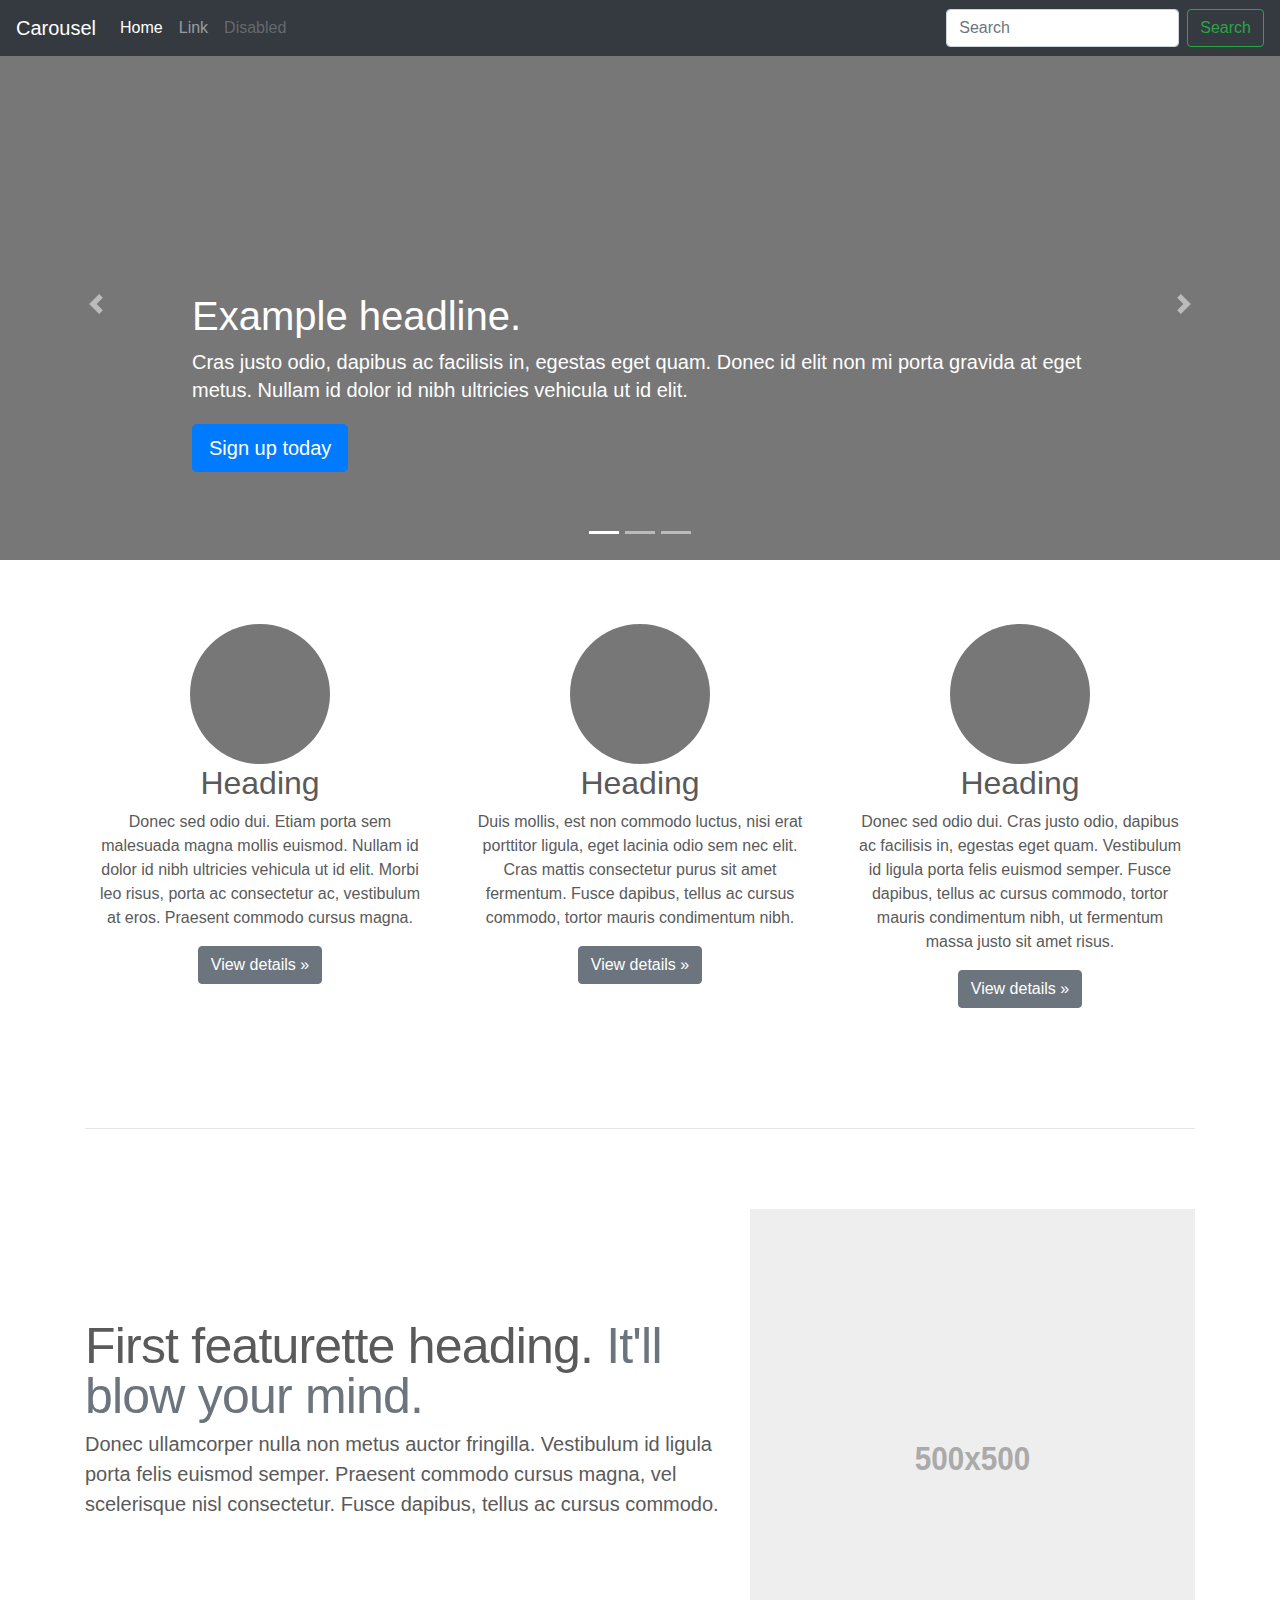
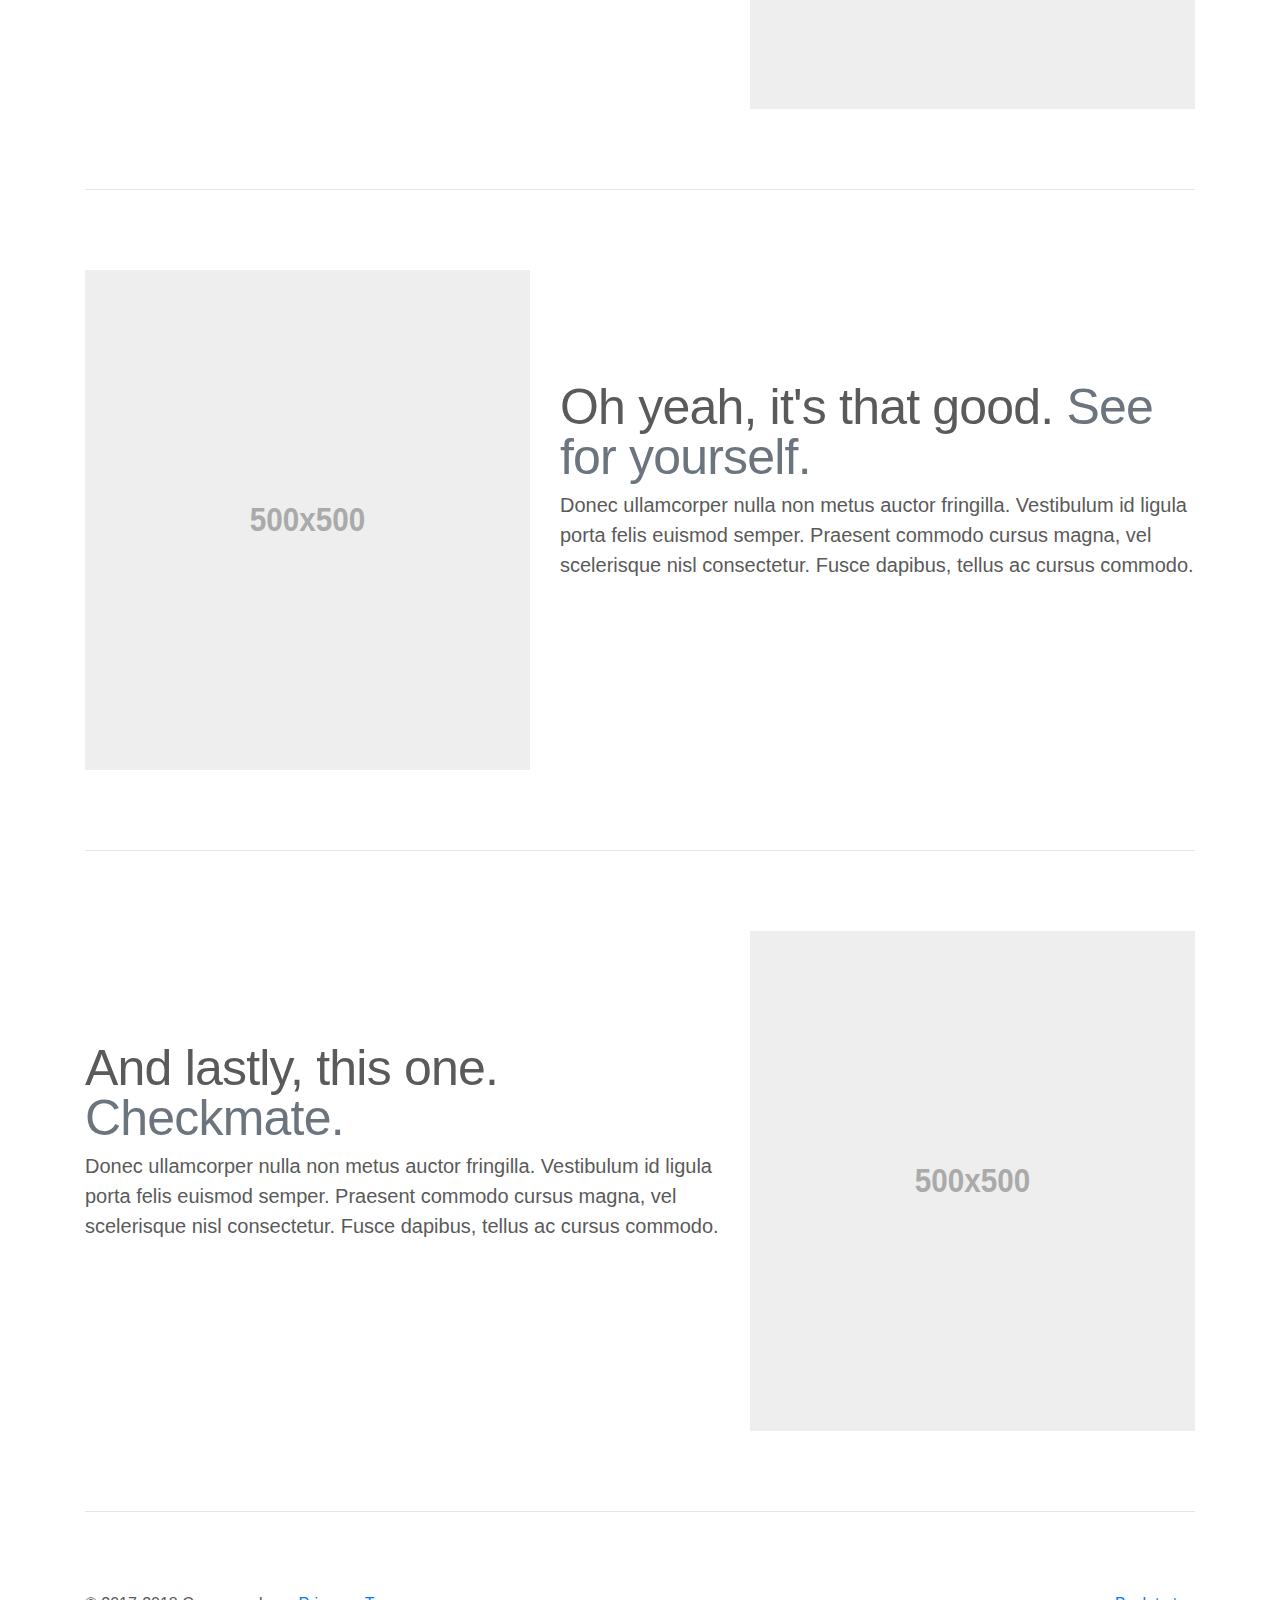
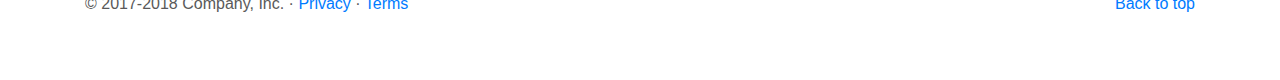
==== index.html @ 2c56ed6a "First commit" ====
<!doctype html>
<html lang="en">
  <head>
    <meta charset="utf-8">
    <meta name="viewport" content="width=device-width, initial-scale=1, shrink-to-fit=no">
    <meta name="description" content="">
    <meta name="author" content="">
    <link rel="icon" href="favicon.ico">

    <title>Carousel Template for Bootstrap</title>

    <!-- Bootstrap core CSS -->
    <link href="dist/css/bootstrap.min.css" rel="stylesheet">

    <!-- Custom styles for this template -->
    <link href="carousel.css" rel="stylesheet">
  </head>
  <body>

    <header>
      <nav class="navbar navbar-expand-md navbar-dark fixed-top bg-dark">
        <a class="navbar-brand" href="#">Carousel</a>
        <button class="navbar-toggler" type="button" data-toggle="collapse" data-target="#navbarCollapse" aria-controls="navbarCollapse" aria-expanded="false" aria-label="Toggle navigation">
          <span class="navbar-toggler-icon"></span>
        </button>
        <div class="collapse navbar-collapse" id="navbarCollapse">
          <ul class="navbar-nav mr-auto">
            <li class="nav-item active">
              <a class="nav-link" href="#">Home <span class="sr-only">(current)</span></a>
            </li>
            <li class="nav-item">
              <a class="nav-link" href="#">Link</a>
            </li>
            <li class="nav-item">
              <a class="nav-link disabled" href="#">Disabled</a>
            </li>
          </ul>
          <form class="form-inline mt-2 mt-md-0">
            <input class="form-control mr-sm-2" type="text" placeholder="Search" aria-label="Search">
            <button class="btn btn-outline-success my-2 my-sm-0" type="submit">Search</button>
          </form>
        </div>
      </nav>
    </header>

    <main role="main">

      <div id="myCarousel" class="carousel slide" data-ride="carousel">
        <ol class="carousel-indicators">
          <li data-target="#myCarousel" data-slide-to="0" class="active"></li>
          <li data-target="#myCarousel" data-slide-to="1"></li>
          <li data-target="#myCarousel" data-slide-to="2"></li>
        </ol>
        <div class="carousel-inner">
          <div class="carousel-item active">
            <img class="first-slide" src="[data-uri]" alt="First slide">
            <div class="container">
              <div class="carousel-caption text-left">
                <h1>Example headline.</h1>
                <p>Cras justo odio, dapibus ac facilisis in, egestas eget quam. Donec id elit non mi porta gravida at eget metus. Nullam id dolor id nibh ultricies vehicula ut id elit.</p>
                <p><a class="btn btn-lg btn-primary" href="#" role="button">Sign up today</a></p>
              </div>
            </div>
          </div>
          <div class="carousel-item">
            <img class="second-slide" src="[data-uri]" alt="Second slide">
            <div class="container">
              <div class="carousel-caption">
                <h1>Another example headline.</h1>
                <p>Cras justo odio, dapibus ac facilisis in, egestas eget quam. Donec id elit non mi porta gravida at eget metus. Nullam id dolor id nibh ultricies vehicula ut id elit.</p>
                <p><a class="btn btn-lg btn-primary" href="#" role="button">Learn more</a></p>
              </div>
            </div>
          </div>
          <div class="carousel-item">
            <img class="third-slide" src="[data-uri]" alt="Third slide">
            <div class="container">
              <div class="carousel-caption text-right">
                <h1>One more for good measure.</h1>
                <p>Cras justo odio, dapibus ac facilisis in, egestas eget quam. Donec id elit non mi porta gravida at eget metus. Nullam id dolor id nibh ultricies vehicula ut id elit.</p>
                <p><a class="btn btn-lg btn-primary" href="#" role="button">Browse gallery</a></p>
              </div>
            </div>
          </div>
        </div>
        <a class="carousel-control-prev" href="#myCarousel" role="button" data-slide="prev">
          <span class="carousel-control-prev-icon" aria-hidden="true"></span>
          <span class="sr-only">Previous</span>
        </a>
        <a class="carousel-control-next" href="#myCarousel" role="button" data-slide="next">
          <span class="carousel-control-next-icon" aria-hidden="true"></span>
          <span class="sr-only">Next</span>
        </a>
      </div>


      <!-- Marketing messaging and featurettes
      ================================================== -->
      <!-- Wrap the rest of the page in another container to center all the content. -->

      <div class="container marketing">

        <!-- Three columns of text below the carousel -->
        <div class="row">
          <div class="col-lg-4">
            <img class="rounded-circle" src="[data-uri]" alt="Generic placeholder image" width="140" height="140">
            <h2>Heading</h2>
            <p>Donec sed odio dui. Etiam porta sem malesuada magna mollis euismod. Nullam id dolor id nibh ultricies vehicula ut id elit. Morbi leo risus, porta ac consectetur ac, vestibulum at eros. Praesent commodo cursus magna.</p>
            <p><a class="btn btn-secondary" href="#" role="button">View details &raquo;</a></p>
          </div><!-- /.col-lg-4 -->
          <div class="col-lg-4">
            <img class="rounded-circle" src="[data-uri]" alt="Generic placeholder image" width="140" height="140">
            <h2>Heading</h2>
            <p>Duis mollis, est non commodo luctus, nisi erat porttitor ligula, eget lacinia odio sem nec elit. Cras mattis consectetur purus sit amet fermentum. Fusce dapibus, tellus ac cursus commodo, tortor mauris condimentum nibh.</p>
            <p><a class="btn btn-secondary" href="#" role="button">View details &raquo;</a></p>
          </div><!-- /.col-lg-4 -->
          <div class="col-lg-4">
            <img class="rounded-circle" src="[data-uri]" alt="Generic placeholder image" width="140" height="140">
            <h2>Heading</h2>
            <p>Donec sed odio dui. Cras justo odio, dapibus ac facilisis in, egestas eget quam. Vestibulum id ligula porta felis euismod semper. Fusce dapibus, tellus ac cursus commodo, tortor mauris condimentum nibh, ut fermentum massa justo sit amet risus.</p>
            <p><a class="btn btn-secondary" href="#" role="button">View details &raquo;</a></p>
          </div><!-- /.col-lg-4 -->
        </div><!-- /.row -->


        <!-- START THE FEATURETTES -->

        <hr class="featurette-divider">

        <div class="row featurette">
          <div class="col-md-7">
            <h2 class="featurette-heading">First featurette heading. <span class="text-muted">It'll blow your mind.</span></h2>
            <p class="lead">Donec ullamcorper nulla non metus auctor fringilla. Vestibulum id ligula porta felis euismod semper. Praesent commodo cursus magna, vel scelerisque nisl consectetur. Fusce dapibus, tellus ac cursus commodo.</p>
          </div>
          <div class="col-md-5">
            <img class="featurette-image img-fluid mx-auto" data-src="holder.js/500x500/auto" alt="Generic placeholder image">
          </div>
        </div>

        <hr class="featurette-divider">

        <div class="row featurette">
          <div class="col-md-7 order-md-2">
            <h2 class="featurette-heading">Oh yeah, it's that good. <span class="text-muted">See for yourself.</span></h2>
            <p class="lead">Donec ullamcorper nulla non metus auctor fringilla. Vestibulum id ligula porta felis euismod semper. Praesent commodo cursus magna, vel scelerisque nisl consectetur. Fusce dapibus, tellus ac cursus commodo.</p>
          </div>
          <div class="col-md-5 order-md-1">
            <img class="featurette-image img-fluid mx-auto" data-src="holder.js/500x500/auto" alt="Generic placeholder image">
          </div>
        </div>

        <hr class="featurette-divider">

        <div class="row featurette">
          <div class="col-md-7">
            <h2 class="featurette-heading">And lastly, this one. <span class="text-muted">Checkmate.</span></h2>
            <p class="lead">Donec ullamcorper nulla non metus auctor fringilla. Vestibulum id ligula porta felis euismod semper. Praesent commodo cursus magna, vel scelerisque nisl consectetur. Fusce dapibus, tellus ac cursus commodo.</p>
          </div>
          <div class="col-md-5">
            <img class="featurette-image img-fluid mx-auto" data-src="holder.js/500x500/auto" alt="Generic placeholder image">
          </div>
        </div>

        <hr class="featurette-divider">

        <!-- /END THE FEATURETTES -->

      </div><!-- /.container -->


      <!-- FOOTER -->
      <footer class="container">
        <p class="float-right"><a href="#">Back to top</a></p>
        <p>&copy; 2017-2018 Company, Inc. &middot; <a href="#">Privacy</a> &middot; <a href="#">Terms</a></p>
      </footer>
    </main>

    <!-- Bootstrap core JavaScript
    ================================================== -->
    <!-- Placed at the end of the document so the pages load faster -->
    <script src="https://code.jquery.com/jquery-3.3.1.slim.min.js" integrity="sha384-q8i/X+965DzO0rT7abK41JStQIAqVgRVzpbzo5smXKp4YfRvH+8abtTE1Pi6jizo" crossorigin="anonymous"></script>
    <script>window.jQuery || document.write('<script src="assets/js/vendor/jquery-slim.min.js"><\/script>')</script>
    <script src="assets/js/vendor/popper.min.js"></script>
    <script src="dist/js/bootstrap.min.js"></script>
    <!-- Just to make our placeholder images work. Don't actually copy the next line! -->
    <script src="assets/js/vendor/holder.min.js"></script>
  </body>
</html>
---- carousel.css ----
/* GLOBAL STYLES
-------------------------------------------------- */
/* Padding below the footer and lighter body text */

body {
  padding-top: 3rem;
  padding-bottom: 3rem;
  color: #5a5a5a;
}


/* CUSTOMIZE THE CAROUSEL
-------------------------------------------------- */

/* Carousel base class */
.carousel {
  margin-bottom: 4rem;
}
/* Since positioning the image, we need to help out the caption */
.carousel-caption {
  bottom: 3rem;
  z-index: 10;
}

/* Declare heights because of positioning of img element */
.carousel-item {
  height: 32rem;
  background-color: #777;
}
.carousel-item > img {
  position: absolute;
  top: 0;
  left: 0;
  min-width: 100%;
  height: 32rem;
}


/* MARKETING CONTENT
-------------------------------------------------- */

/* Center align the text within the three columns below the carousel */
.marketing .col-lg-4 {
  margin-bottom: 1.5rem;
  text-align: center;
}
.marketing h2 {
  font-weight: 400;
}
.marketing .col-lg-4 p {
  margin-right: .75rem;
  margin-left: .75rem;
}


/* Featurettes
------------------------- */

.featurette-divider {
  margin: 5rem 0; /* Space out the Bootstrap <hr> more */
}

/* Thin out the marketing headings */
.featurette-heading {
  font-weight: 300;
  line-height: 1;
  letter-spacing: -.05rem;
}


/* RESPONSIVE CSS
-------------------------------------------------- */

@media (min-width: 40em) {
  /* Bump up size of carousel content */
  .carousel-caption p {
    margin-bottom: 1.25rem;
    font-size: 1.25rem;
    line-height: 1.4;
  }

  .featurette-heading {
    font-size: 50px;
  }
}

@media (min-width: 62em) {
  .featurette-heading {
    margin-top: 7rem;
  }
}
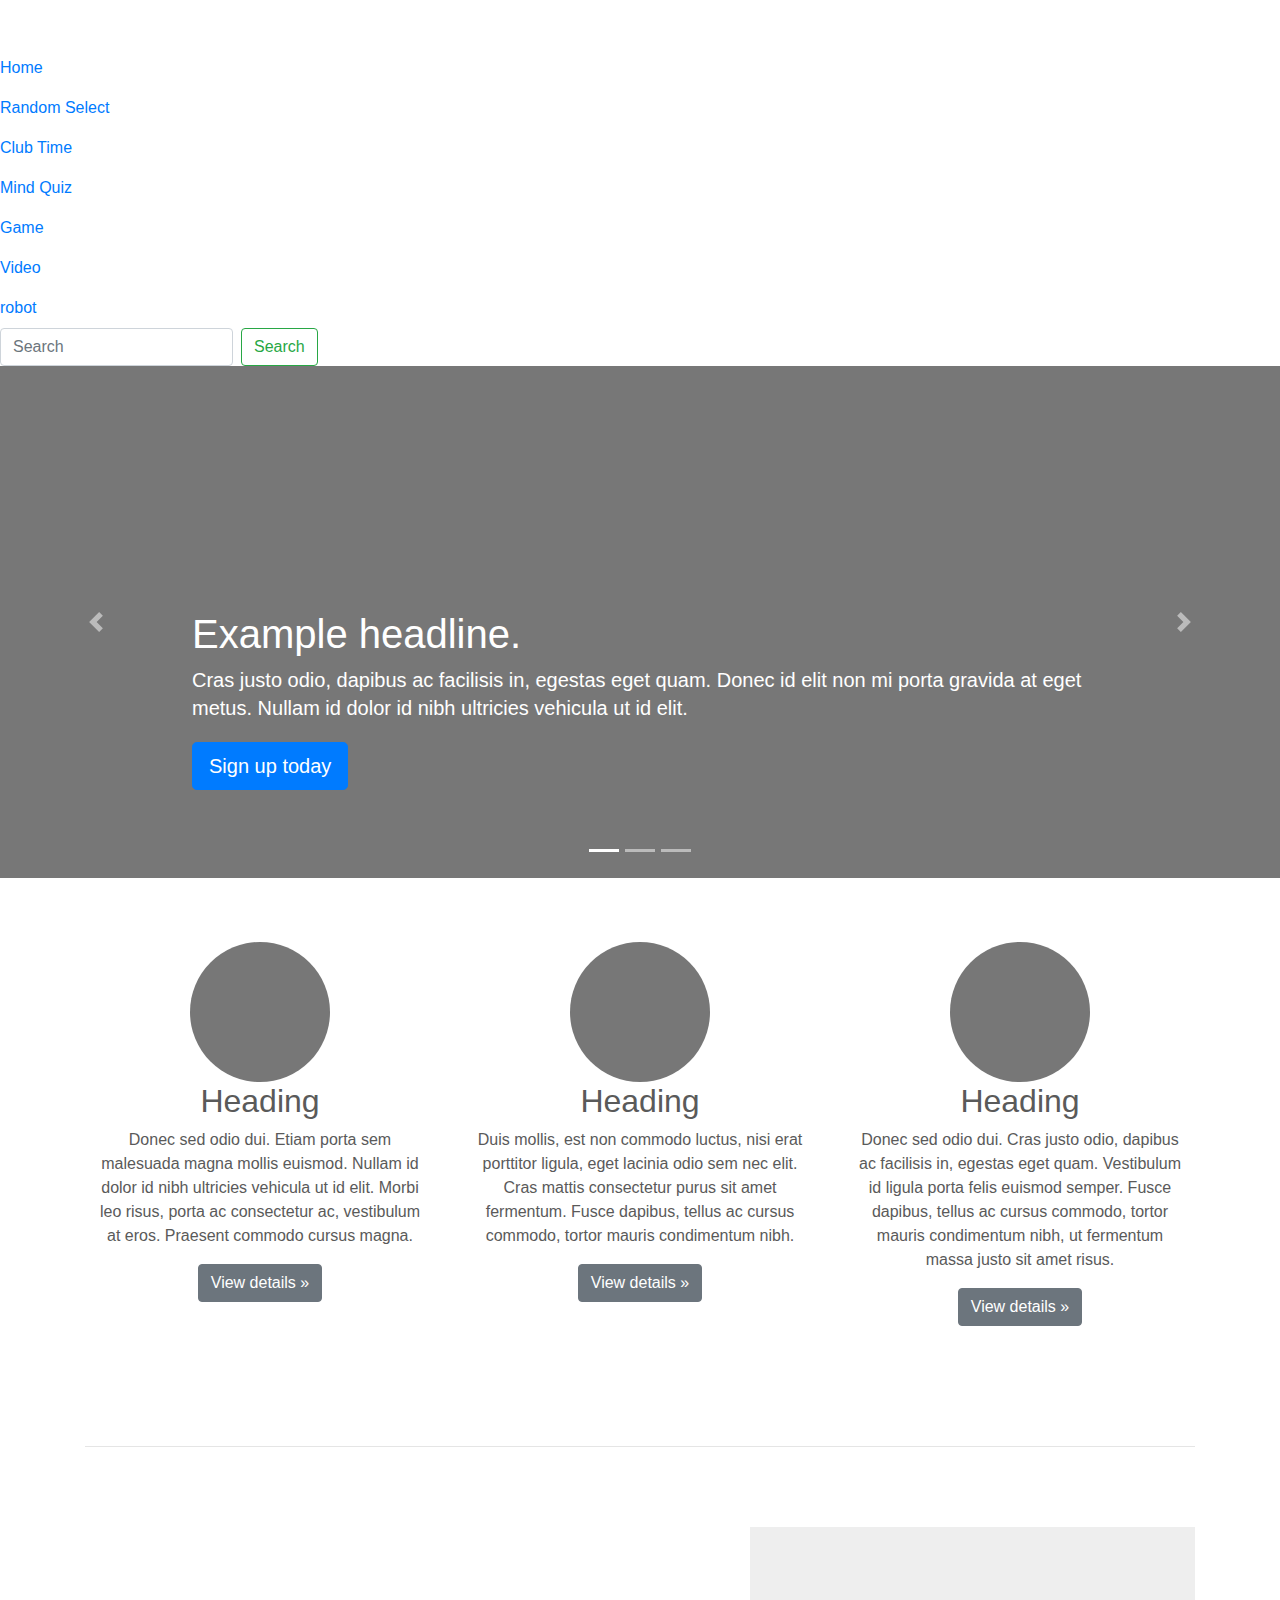
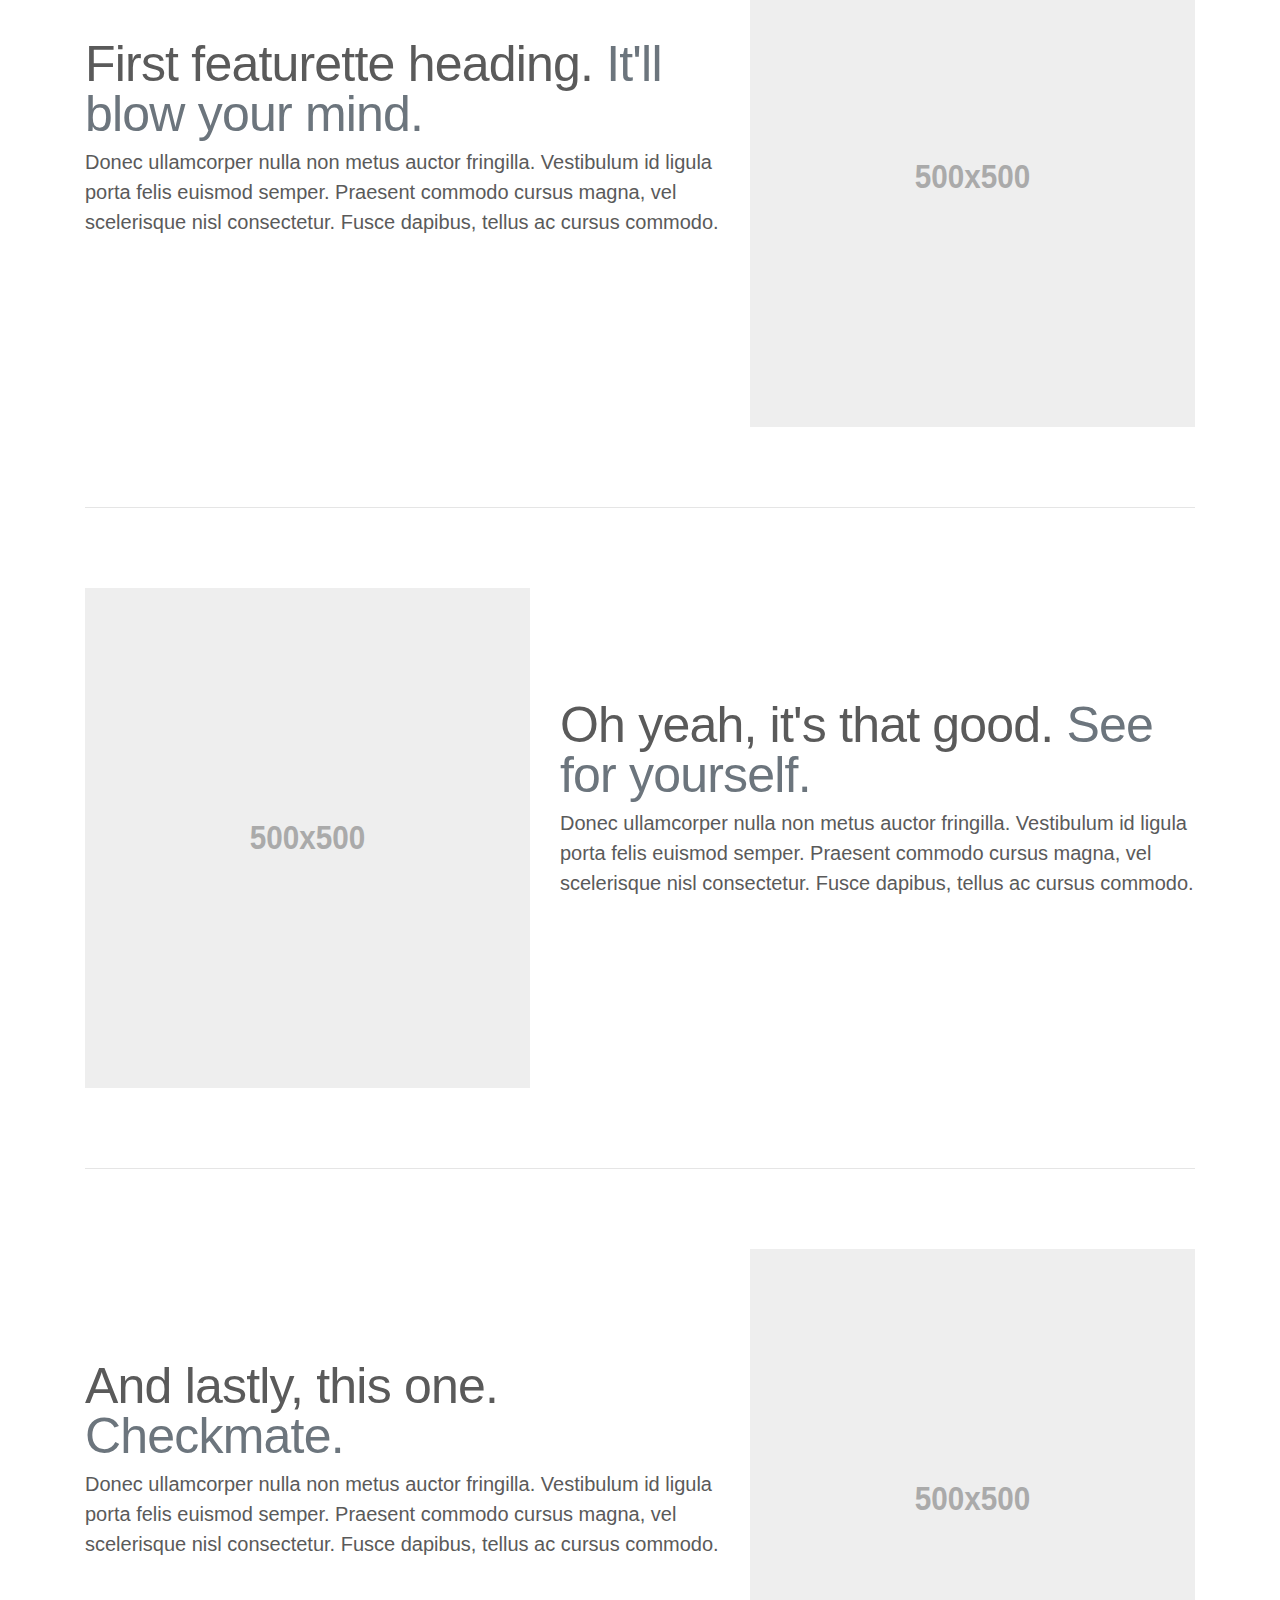
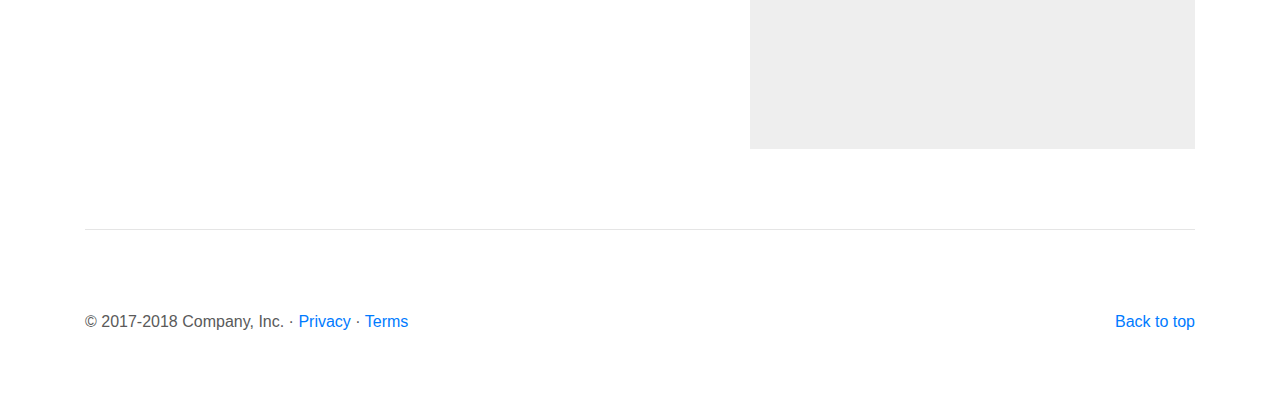
==== commit 99aa9f02: "First commit" ====
--- a/index.html
+++ b/index.html
@@ -18,21 +18,27 @@
   <body>
 
     <header>
-      <nav class="navbar navbar-expand-md navbar-dark fixed-top bg-dark">
-        <a class="navbar-brand" href="#">Carousel</a>
-        <button class="navbar-toggler" type="button" data-toggle="collapse" data-target="#navbarCollapse" aria-controls="navbarCollapse" aria-expanded="false" aria-label="Toggle navigation">
-          <span class="navbar-toggler-icon"></span>
-        </button>
-        <div class="collapse navbar-collapse" id="navbarCollapse">
-          <ul class="navbar-nav mr-auto">
+     <ul class="navbar-nav mr-auto">
             <li class="nav-item active">
-              <a class="nav-link" href="#">Home <span class="sr-only">(current)</span></a>
+              <a class="nav-link" href="index.html">Home <span class="sr-only">(current)</span></a>
             </li>
             <li class="nav-item">
-              <a class="nav-link" href="#">Link</a>
+              <a class="nav-link" href="randomSelect.html">Random Select</a>
             </li>
             <li class="nav-item">
-              <a class="nav-link disabled" href="#">Disabled</a>
+              <a class="nav-link" href="clubShedual.html">Club Time</a>
+            </li> 
+            <li class="nav-item">
+              <a class="nav-link" href="mindQuiz.html">Mind Quiz</a>
+            </li> 
+            <li class="nav-item">
+              <a class="nav-link" href="#">Game</a>
+            </li>
+            <li class="nav-item">
+              <a class="nav-link" href="music.html">Video</a>
+            </li>        
+            <li class="nav-item">
+              <a class="nav-link" href="robot.html">robot</a>
             </li>
           </ul>
           <form class="form-inline mt-2 mt-md-0">
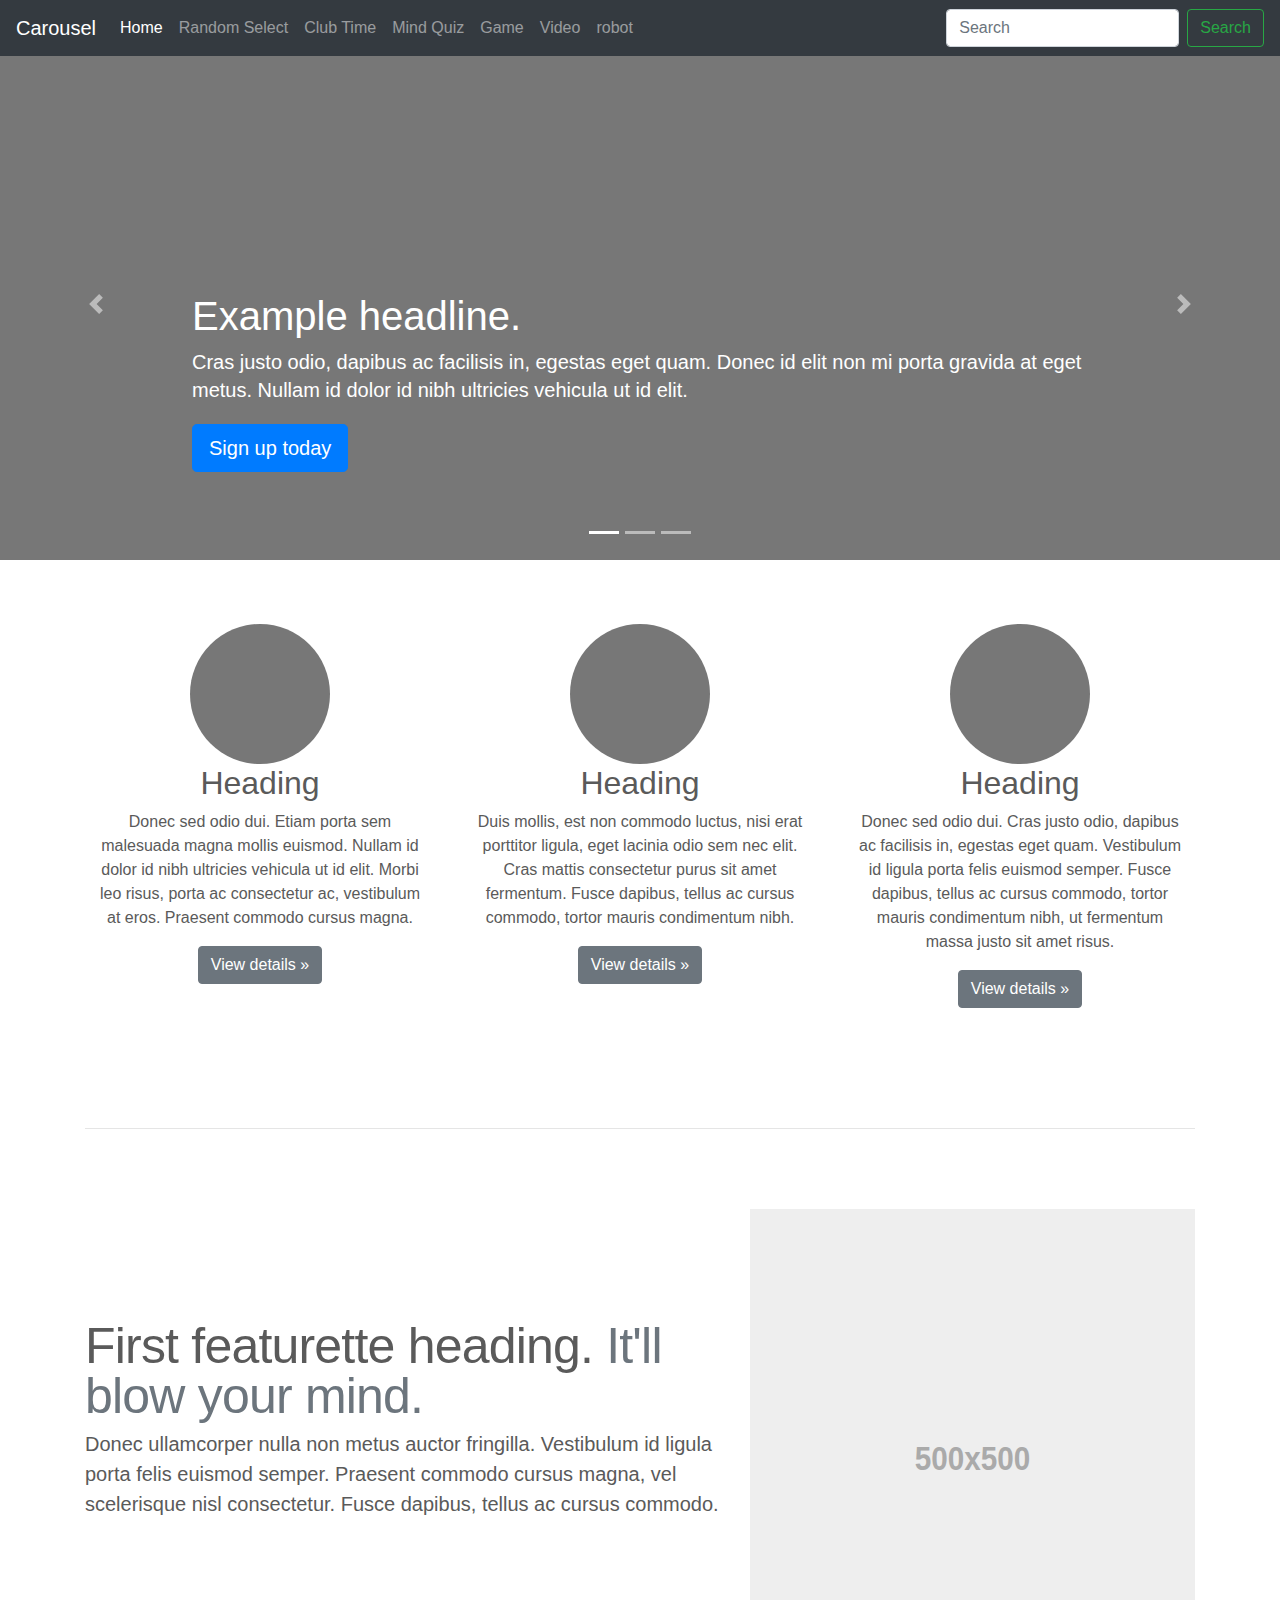
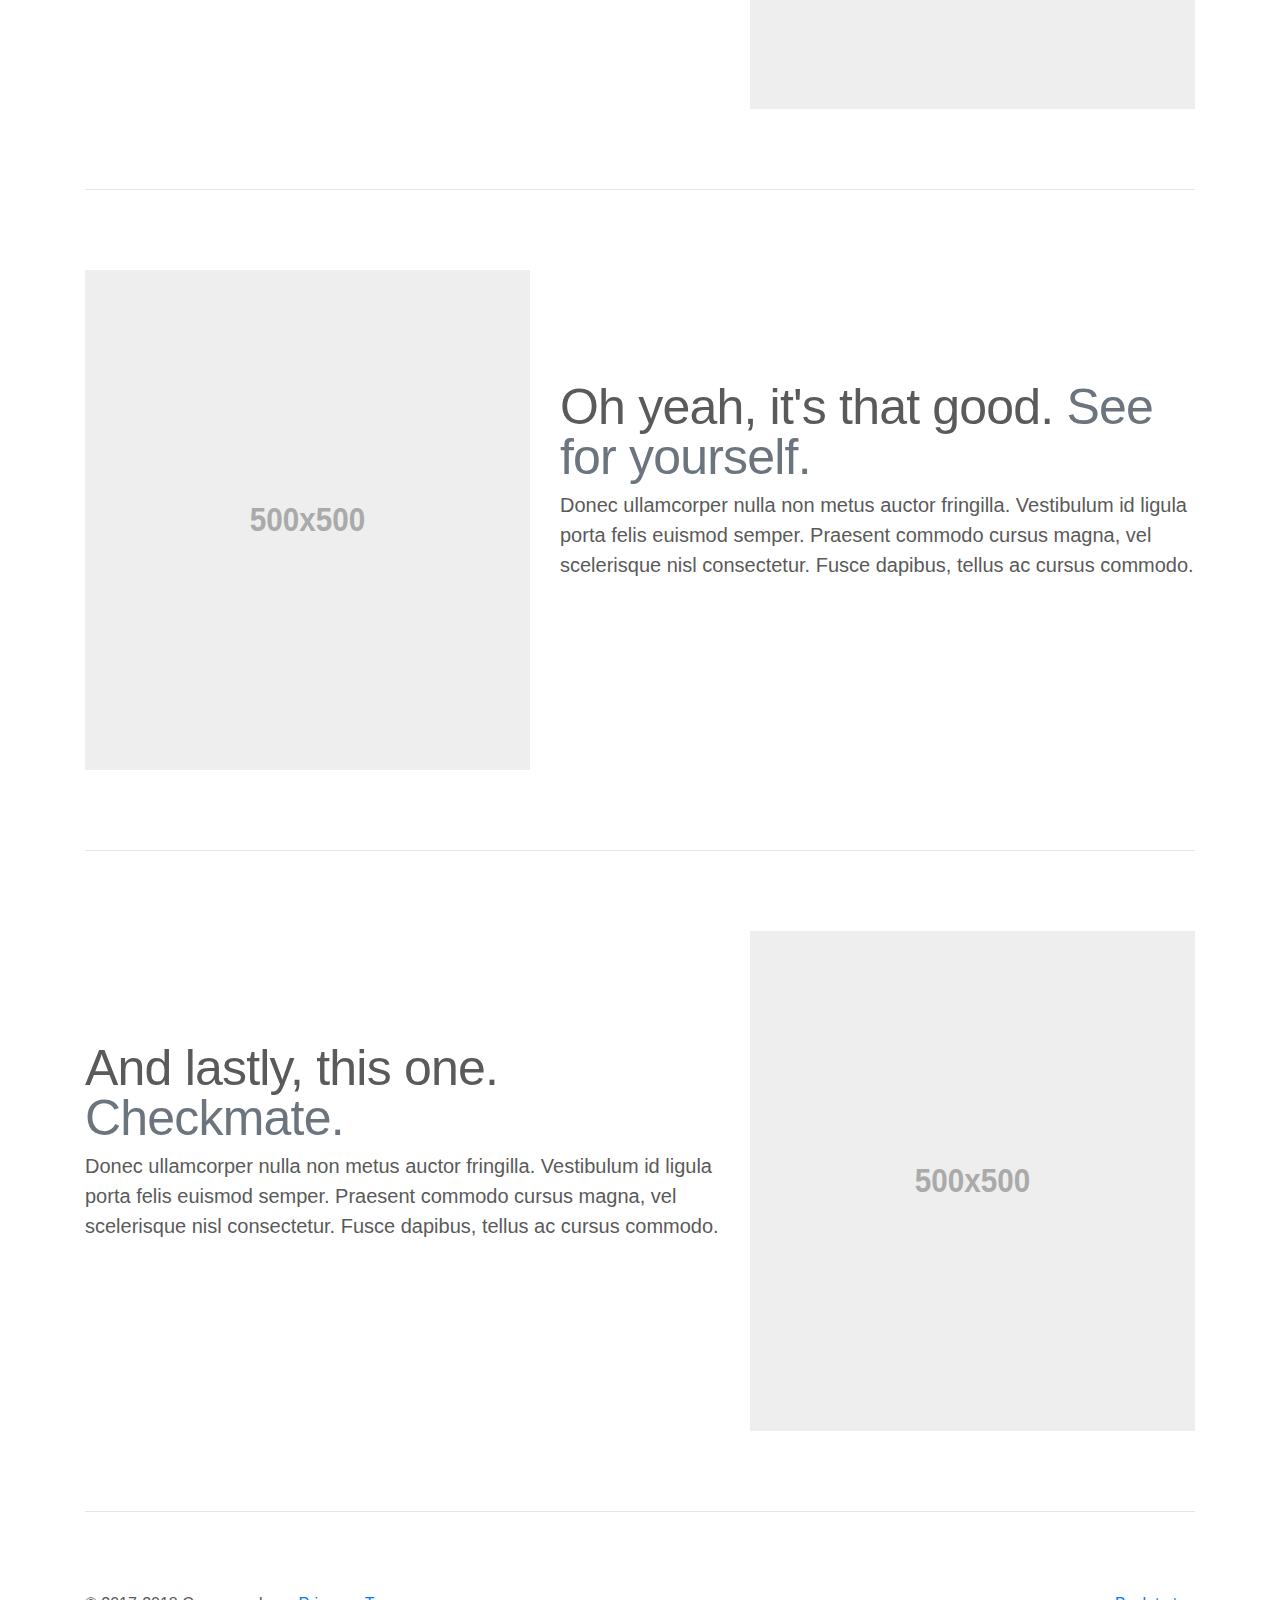
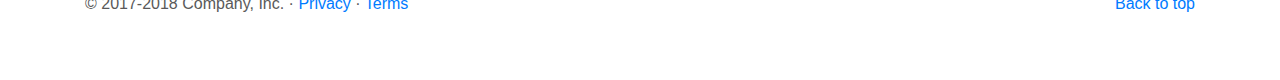
==== commit f0c32db0: "Update index.html" ====
--- a/index.html
+++ b/index.html
@@ -18,7 +18,13 @@
   <body>
 
     <header>
-     <ul class="navbar-nav mr-auto">
+      <nav class="navbar navbar-expand-md navbar-dark fixed-top bg-dark">
+        <a class="navbar-brand" href="#">Carousel</a>
+        <button class="navbar-toggler" type="button" data-toggle="collapse" data-target="#navbarCollapse" aria-controls="navbarCollapse" aria-expanded="false" aria-label="Toggle navigation">
+          <span class="navbar-toggler-icon"></span>
+        </button>
+        <div class="collapse navbar-collapse" id="navbarCollapse">
+          <ul class="navbar-nav mr-auto">
             <li class="nav-item active">
               <a class="nav-link" href="index.html">Home <span class="sr-only">(current)</span></a>
             </li>
@@ -26,13 +32,13 @@
               <a class="nav-link" href="randomSelect.html">Random Select</a>
             </li>
             <li class="nav-item">
-              <a class="nav-link" href="clubShedual.html">Club Time</a>
+              <a class="nav-link" href="#">Club Time</a>
             </li> 
             <li class="nav-item">
               <a class="nav-link" href="mindQuiz.html">Mind Quiz</a>
             </li> 
             <li class="nav-item">
-              <a class="nav-link" href="#">Game</a>
+              <a class="nav-link" href="game.html">Game</a>
             </li>
             <li class="nav-item">
               <a class="nav-link" href="music.html">Video</a>
@@ -48,6 +54,7 @@
         </div>
       </nav>
     </header>
+
 
     <main role="main">
 
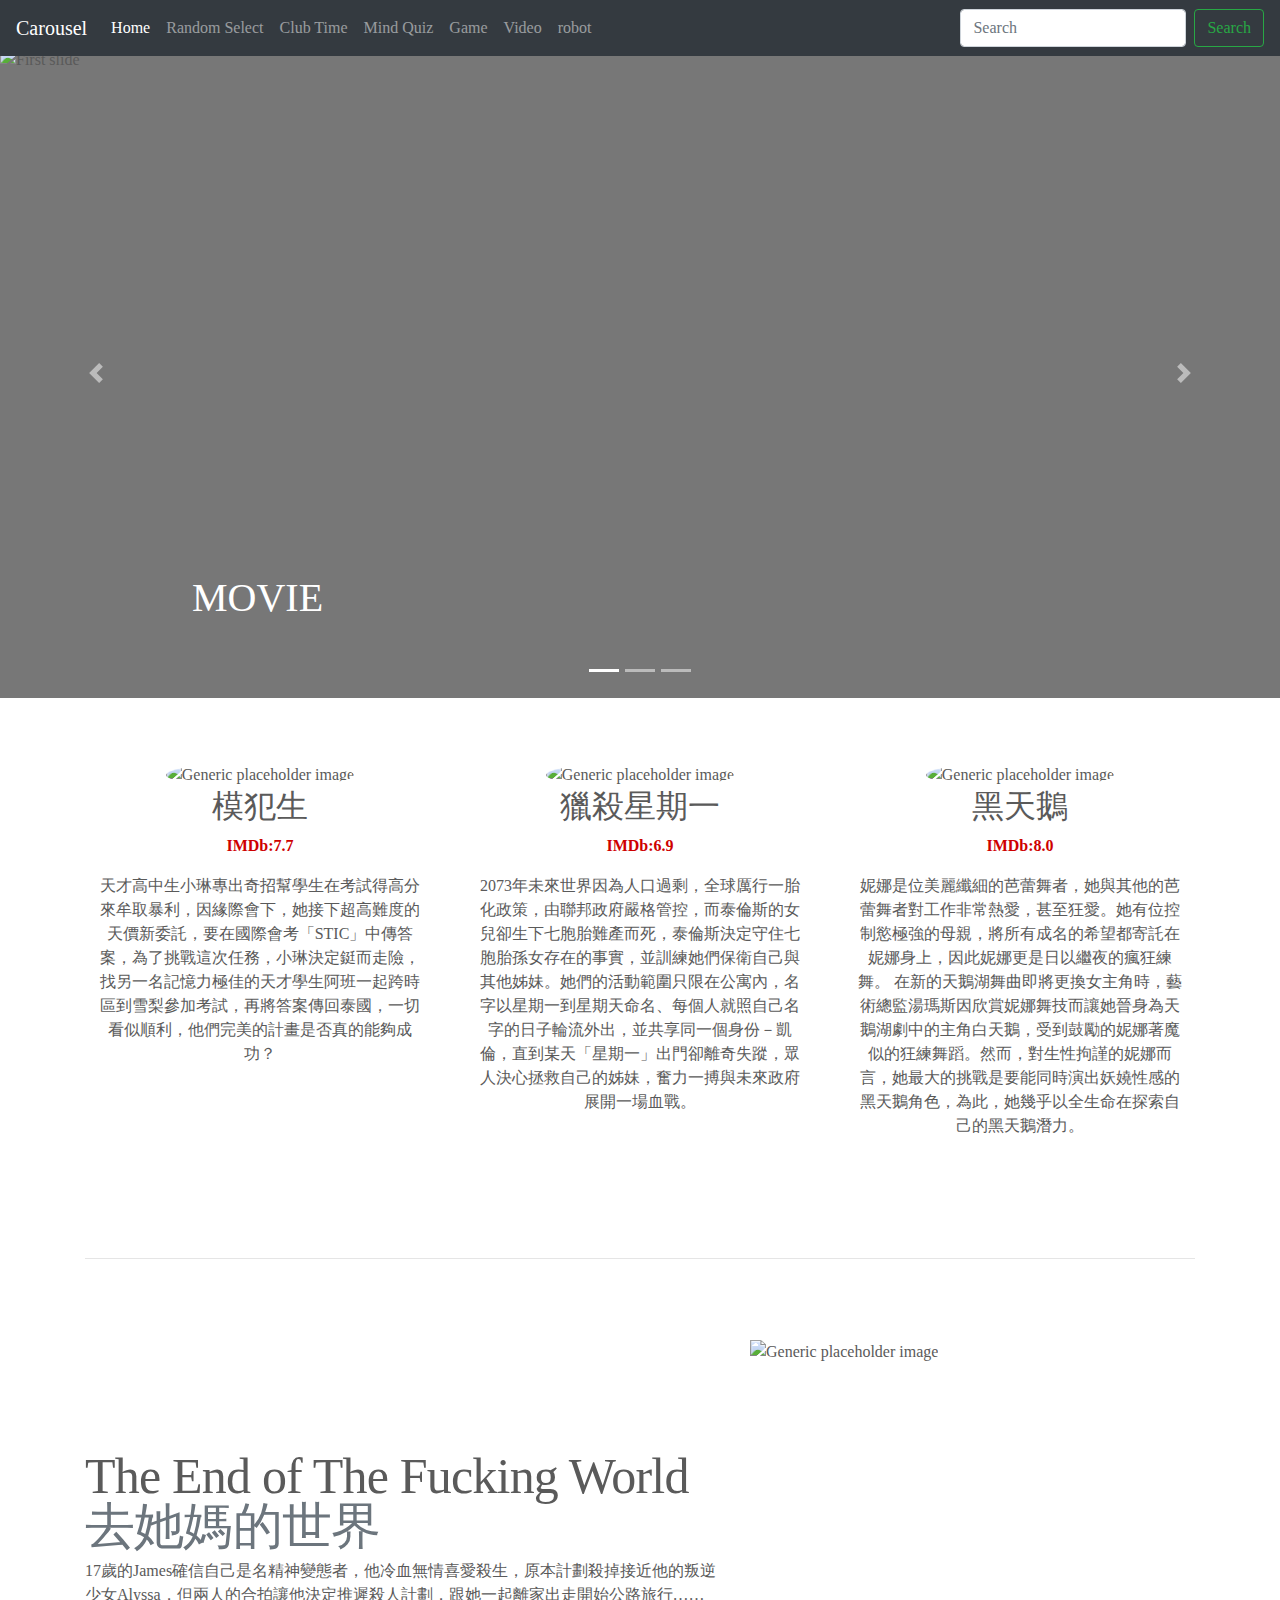
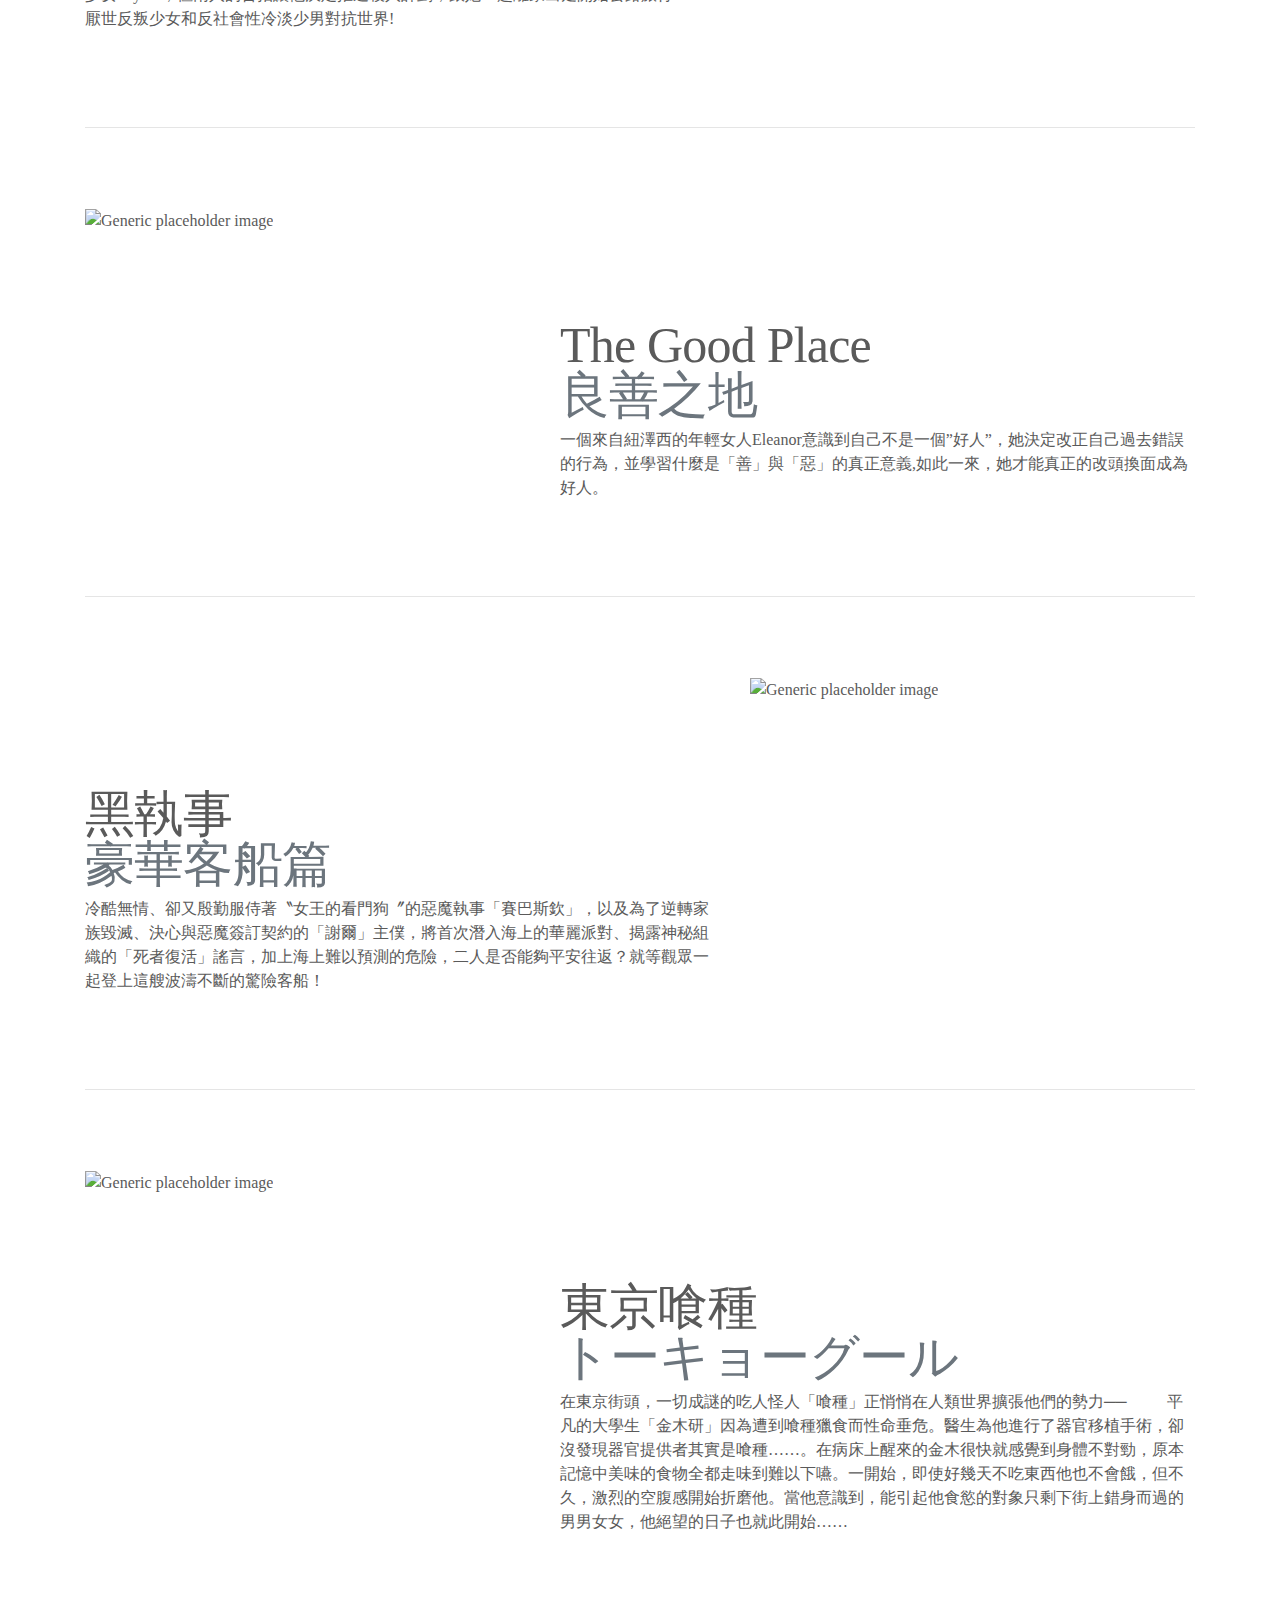
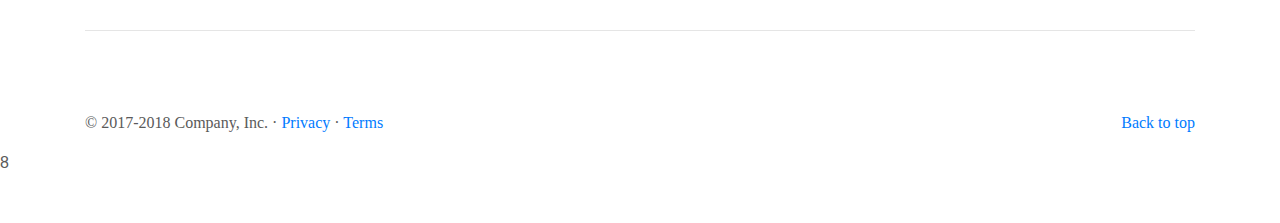
==== commit 7239a823: "Update index.html" ====
--- a/index.html
+++ b/index.html
@@ -5,7 +5,7 @@
     <meta name="viewport" content="width=device-width, initial-scale=1, shrink-to-fit=no">
     <meta name="description" content="">
     <meta name="author" content="">
-    <link rel="icon" href="favicon.ico">
+
 
     <title>Carousel Template for Bootstrap</title>
 
@@ -14,6 +14,24 @@
 
     <!-- Custom styles for this template -->
     <link href="carousel.css" rel="stylesheet">
+    <style>
+        .carousel-item, .carousel-item img{
+            height: 650px;
+        }
+        *{
+            font-family: 微軟正黑體;
+        }
+        .row p{
+            font-size: 16px;
+        }
+        .rating{
+            color:#ce0000;
+            font-size: 18px;
+        }
+        .featurette-image{
+            width: 500px;
+        }
+    </style>
   </head>
   <body>
 
@@ -32,7 +50,7 @@
               <a class="nav-link" href="randomSelect.html">Random Select</a>
             </li>
             <li class="nav-item">
-              <a class="nav-link" href="#">Club Time</a>
+              <a class="nav-link" href="clubShedual.html">Club Time</a>
             </li> 
             <li class="nav-item">
               <a class="nav-link" href="mindQuiz.html">Mind Quiz</a>
@@ -54,7 +72,6 @@
         </div>
       </nav>
     </header>
-
 
     <main role="main">
 
@@ -66,32 +83,32 @@
         </ol>
         <div class="carousel-inner">
           <div class="carousel-item active">
-            <img class="first-slide" src="[data-uri]" alt="First slide">
+            <img class="first-slide" src="http://2.bp.blogspot.com/-lV1bFIVlLj0/U3AfxOcPh2I/AAAAAAAABlQ/TXG9BwYUjUE/s1600/Captain+America+The+Winter+Soldier+%25286%2529.jpg" alt="First slide">
             <div class="container">
               <div class="carousel-caption text-left">
-                <h1>Example headline.</h1>
-                <p>Cras justo odio, dapibus ac facilisis in, egestas eget quam. Donec id elit non mi porta gravida at eget metus. Nullam id dolor id nibh ultricies vehicula ut id elit.</p>
-                <p><a class="btn btn-lg btn-primary" href="#" role="button">Sign up today</a></p>
+               <h1>MOVIE</h1>
+                  <!--<p>Cras justo odio, dapibus ac facilisis in, egestas eget quam. Donec id elit non mi porta gravida at eget metus. Nullam id dolor id nibh ultricies vehicula ut id elit.</p>
+                <p><a class="btn btn-lg btn-primary" href="#" role="button">Sign up today</a></p>-->
               </div>
             </div>
           </div>
           <div class="carousel-item">
-            <img class="second-slide" src="[data-uri]" alt="Second slide">
+            <img class="second-slide" src="https://theknockturnal.com/wp-content/uploads/2017/05/Gotham-Season-3-TV-Series-Cast-4K.jpg" alt="Second slide">
             <div class="container">
               <div class="carousel-caption">
-                <h1>Another example headline.</h1>
-                <p>Cras justo odio, dapibus ac facilisis in, egestas eget quam. Donec id elit non mi porta gravida at eget metus. Nullam id dolor id nibh ultricies vehicula ut id elit.</p>
-                <p><a class="btn btn-lg btn-primary" href="#" role="button">Learn more</a></p>
+                <h1>DRAME SERIAL</h1>
+                <!--<p>Cras justo odio, dapibus ac facilisis in, egestas eget quam. Donec id elit non mi porta gravida at eget metus. Nullam id dolor id nibh ultricies vehicula ut id elit.</p>
+                <p><a class="btn btn-lg btn-primary" href="#" role="button">Learn more</a></p>-->
               </div>
             </div>
           </div>
           <div class="carousel-item">
-            <img class="third-slide" src="[data-uri]" alt="Third slide">
+            <img class="third-slide" src="http://pic.element3ds.com/forum/201409/11/080753rr4gtrthmmm4mt3z.jpg" alt="Third slide">
             <div class="container">
               <div class="carousel-caption text-right">
-                <h1>One more for good measure.</h1>
-                <p>Cras justo odio, dapibus ac facilisis in, egestas eget quam. Donec id elit non mi porta gravida at eget metus. Nullam id dolor id nibh ultricies vehicula ut id elit.</p>
-                <p><a class="btn btn-lg btn-primary" href="#" role="button">Browse gallery</a></p>
+               <h1>ANIMATION</h1>
+                <!--<p>Cras justo odio, dapibus ac facilisis in, egestas eget quam. Donec id elit non mi porta gravida at eget metus. Nullam id dolor id nibh ultricies vehicula ut id elit.</p>
+                <p><a class="btn btn-lg btn-primary" href="#" role="button">Browse gallery</a></p>-->
               </div>
             </div>
           </div>
@@ -116,22 +133,26 @@
         <!-- Three columns of text below the carousel -->
         <div class="row">
           <div class="col-lg-4">
-            <img class="rounded-circle" src="[data-uri]" alt="Generic placeholder image" width="140" height="140">
-            <h2>Heading</h2>
-            <p>Donec sed odio dui. Etiam porta sem malesuada magna mollis euismod. Nullam id dolor id nibh ultricies vehicula ut id elit. Morbi leo risus, porta ac consectetur ac, vestibulum at eros. Praesent commodo cursus magna.</p>
-            <p><a class="btn btn-secondary" href="#" role="button">View details &raquo;</a></p>
+            <img class="rounded-circle" src="https://i.imgur.com/Sl6AsLf.jpg" alt="Generic placeholder image" width="250" height="250">
+            <h2>模犯生</h2>
+              <p class="rating"><b>IMDb:7.7</b></p>  
+            <p>天才高中生小琳專出奇招幫學生在考試得高分來牟取暴利，因緣際會下，她接下超高難度的天價新委託，要在國際會考「STIC」中傳答案，為了挑戰這次任務，小琳決定鋌而走險，找另一名記憶力極佳的天才學生阿班一起跨時區到雪梨參加考試，再將答案傳回泰國，一切看似順利，他們完美的計畫是否真的能夠成功？</p>
           </div><!-- /.col-lg-4 -->
           <div class="col-lg-4">
-            <img class="rounded-circle" src="[data-uri]" alt="Generic placeholder image" width="140" height="140">
-            <h2>Heading</h2>
-            <p>Duis mollis, est non commodo luctus, nisi erat porttitor ligula, eget lacinia odio sem nec elit. Cras mattis consectetur purus sit amet fermentum. Fusce dapibus, tellus ac cursus commodo, tortor mauris condimentum nibh.</p>
-            <p><a class="btn btn-secondary" href="#" role="button">View details &raquo;</a></p>
+            <img class="rounded-circle" src="https://i.scdn.co/image/2192f0b1ddd83d0bec51ef1a2da09f56a26f2f6e" alt="Generic placeholder image" width="250" height="250">
+            <h2>獵殺星期一</h2>
+              <p class="rating"><b>IMDb:6.9</b></p>  
+            <p>2073年未來世界因為人口過剩，全球厲行一胎化政策，由聯邦政府嚴格管控，而泰倫斯的女兒卻生下七胞胎難產而死，泰倫斯決定守住七胞胎孫女存在的事實，並訓練她們保衛自己與其他姊妹。她們的活動範圍只限在公寓內，名字以星期一到星期天命名、每個人就照自己名字的日子輪流外出，並共享同一個身份－凱倫，直到某天「星期一」出門卻離奇失蹤，眾人決心拯救自己的姊妹，奮力一搏與未來政府展開一場血戰。</p>
+          
           </div><!-- /.col-lg-4 -->
           <div class="col-lg-4">
-            <img class="rounded-circle" src="[data-uri]" alt="Generic placeholder image" width="140" height="140">
-            <h2>Heading</h2>
-            <p>Donec sed odio dui. Cras justo odio, dapibus ac facilisis in, egestas eget quam. Vestibulum id ligula porta felis euismod semper. Fusce dapibus, tellus ac cursus commodo, tortor mauris condimentum nibh, ut fermentum massa justo sit amet risus.</p>
-            <p><a class="btn btn-secondary" href="#" role="button">View details &raquo;</a></p>
+            <img class="rounded-circle" src="https://scontent.cdninstagram.com/vp/d03d509ae2510499f85bd0365994215e/5B62F8FA/t51.2885-15/s640x640/sh0.08/e35/28763363_366379673839113_5435777108796243968_n.jpg" alt="Generic placeholder image" width="250" height="250">
+            <h2>黑天鵝</h2>
+              <p class="rating"><b>IMDb:8.0</b></p>
+            <p>妮娜是位美麗纖細的芭蕾舞者，她與其他的芭蕾舞者對工作非常熱愛，甚至狂愛。她有位控制慾極強的母親，將所有成名的希望都寄託在妮娜身上，因此妮娜更是日以繼夜的瘋狂練舞。
+                在新的天鵝湖舞曲即將更換女主角時，藝術總監湯瑪斯因欣賞妮娜舞技而讓她晉身為天鵝湖劇中的主角白天鵝，受到鼓勵的妮娜著魔似的狂練舞蹈。然而，對生性拘謹的妮娜而言，她最大的挑戰是要能同時演出妖嬈性感的黑天鵝角色，為此，她幾乎以全生命在探索自己的黑天鵝潛力。
+            </p>
+         
           </div><!-- /.col-lg-4 -->
         </div><!-- /.row -->
 
@@ -142,11 +163,11 @@
 
         <div class="row featurette">
           <div class="col-md-7">
-            <h2 class="featurette-heading">First featurette heading. <span class="text-muted">It'll blow your mind.</span></h2>
-            <p class="lead">Donec ullamcorper nulla non metus auctor fringilla. Vestibulum id ligula porta felis euismod semper. Praesent commodo cursus magna, vel scelerisque nisl consectetur. Fusce dapibus, tellus ac cursus commodo.</p>
+            <h2 class="featurette-heading">The End of The Fucking World<span class="text-muted"><br>去她媽的世界</span></h2>
+            <p class="lead">17歲的James確信自己是名精神變態者，他冷血無情喜愛殺生，原本計劃殺掉接近他的叛逆少女Alyssa，但兩人的合拍讓他決定推遲殺人計劃，跟她一起離家出走開始公路旅行…… 厭世反叛少女和反社會性冷淡少男對抗世界!</p>
           </div>
           <div class="col-md-5">
-            <img class="featurette-image img-fluid mx-auto" data-src="holder.js/500x500/auto" alt="Generic placeholder image">
+            <img class="featurette-image img-fluid mx-auto" src="https://i.kfs.io/album/global/31543247,0v1/fit/500x500.jpg" alt="Generic placeholder image">
           </div>
         </div>
 
@@ -154,11 +175,11 @@
 
         <div class="row featurette">
           <div class="col-md-7 order-md-2">
-            <h2 class="featurette-heading">Oh yeah, it's that good. <span class="text-muted">See for yourself.</span></h2>
-            <p class="lead">Donec ullamcorper nulla non metus auctor fringilla. Vestibulum id ligula porta felis euismod semper. Praesent commodo cursus magna, vel scelerisque nisl consectetur. Fusce dapibus, tellus ac cursus commodo.</p>
+            <h2 class="featurette-heading">The Good Place<span class="text-muted"><br>良善之地</span></h2>
+            <p class="lead">一個來自紐澤西的年輕女人Eleanor意識到自己不是一個”好人”，她決定改正自己過去錯誤的行為，並學習什麼是「善」與「惡」的真正意義,如此一來，她才能真正的改頭換面成為好人。</p>
           </div>
           <div class="col-md-5 order-md-1">
-            <img class="featurette-image img-fluid mx-auto" data-src="holder.js/500x500/auto" alt="Generic placeholder image">
+            <img class="featurette-image img-fluid mx-auto" src="http://fervor-records.com/wp-content/uploads/2018/02/The-Good-Place-S2_Place.jpg" alt="Generic placeholder image">
           </div>
         </div>
 
@@ -166,15 +187,28 @@
 
         <div class="row featurette">
           <div class="col-md-7">
-            <h2 class="featurette-heading">And lastly, this one. <span class="text-muted">Checkmate.</span></h2>
-            <p class="lead">Donec ullamcorper nulla non metus auctor fringilla. Vestibulum id ligula porta felis euismod semper. Praesent commodo cursus magna, vel scelerisque nisl consectetur. Fusce dapibus, tellus ac cursus commodo.</p>
+            <h2 class="featurette-heading">黑執事<span class="text-muted"><br>豪華客船篇</span></h2>
+            <p class="lead">冷酷無情、卻又殷勤服侍著〝女王的看門狗〞的惡魔執事「賽巴斯欽」，以及為了逆轉家族毀滅、決心與惡魔簽訂契約的「謝爾」主僕，將首次潛入海上的華麗派對、揭露神秘組織的「死者復活」謠言，加上海上難以預測的危險，二人是否能夠平安往返？就等觀眾一起登上這艘波濤不斷的驚險客船！</p>
           </div>
           <div class="col-md-5">
-            <img class="featurette-image img-fluid mx-auto" data-src="holder.js/500x500/auto" alt="Generic placeholder image">
-          </div>
-        </div>
-
-        <hr class="featurette-divider">
+            <img class="featurette-image img-fluid mx-auto" src="https://ia.media-imdb.com/images/M/MV5BYjEyZTk1MmQtODE5OS00MTQ4LTlmYWEtZWU5MTNjYjU3OTJkXkEyXkFqcGdeQXVyNjg2NDU2NzY@._V1_.jpg" alt="Generic placeholder image" >
+          </div>
+        </div>
+
+        <hr class="featurette-divider">
+        
+        <div class="row featurette">
+          <div class="col-md-7 order-md-2">
+            <h2 class="featurette-heading">東京喰種<span class="text-muted"><br>トーキョーグール</span></h2>
+            <p class="lead">在東京街頭，一切成謎的吃人怪人「喰種」正悄悄在人類世界擴張他們的勢力──
+　　          平凡的大學生「金木研」因為遭到喰種獵食而性命垂危。醫生為他進行了器官移植手術，卻沒發現器官提供者其實是喰種……。在病床上醒來的金木很快就感覺到身體不對勁，原本記憶中美味的食物全都走味到難以下嚥。一開始，即使好幾天不吃東西他也不會餓，但不久，激烈的空腹感開始折磨他。當他意識到，能引起他食慾的對象只剩下街上錯身而過的男男女女，他絕望的日子也就此開始……</p>
+          </div>
+          <div class="col-md-5">
+            <img class="featurette-image img-fluid mx-auto" src="http://a438.file-static.com/data/attachment/forum/thumb/ce/c2/cec2ccf0811b7144dd574a20e2d0751c.jpg" alt="Generic placeholder image" >
+          </div>
+        </div>
+
+        <hr class="featurette-divider">  
 
         <!-- /END THE FEATURETTES -->
 
@@ -196,6 +230,6 @@
     <script src="assets/js/vendor/popper.min.js"></script>
     <script src="dist/js/bootstrap.min.js"></script>
     <!-- Just to make our placeholder images work. Don't actually copy the next line! -->
-    <script src="assets/js/vendor/holder.min.js"></script>
-  </body>
+      <script src="assets/js/vendor/holder.min.js"></script>
+  </body>8
 </html>
